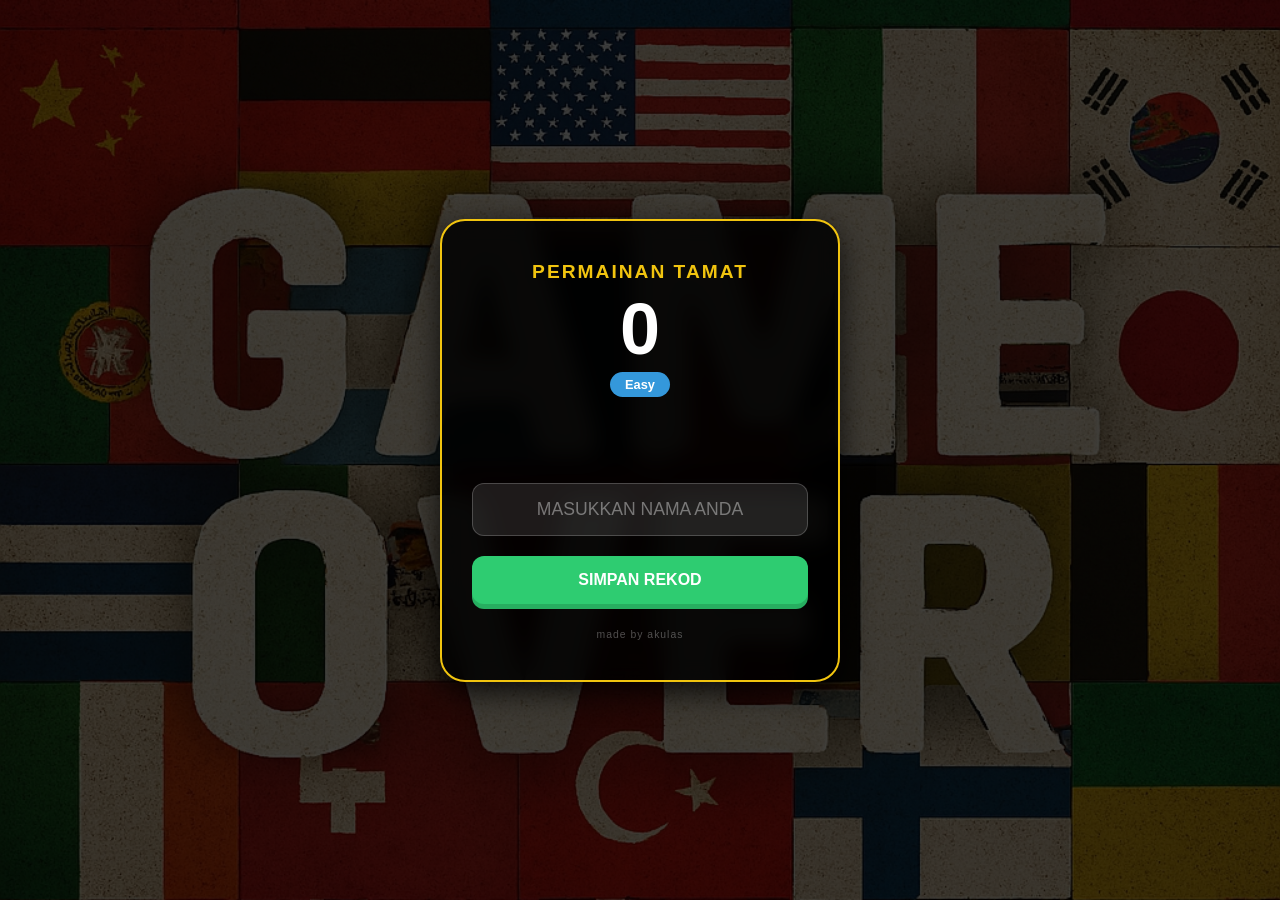
==== gameover.html @ bc691f56 "Add files via upload" ====
<!DOCTYPE html>
<html lang="en">
<head>
  <meta charset="UTF-8">
  <meta name="viewport" content="width=device-width, initial-scale=1.0">
  <title>GAME OVER - GAME BENDERA</title>
  <style>
    * { box-sizing: border-box; font-family: 'Segoe UI', sans-serif; }
    
    body {
      margin: 0;
      /* UPDATE: Menggunakan gameover.jpg dengan overlay gelap */
      background: linear-gradient(rgba(0, 0, 0, 0.75), rgba(0, 0, 0, 0.75)), url('gameover.jpg');
      background-size: cover;
      background-position: center;
      background-attachment: fixed;
      color: white;
      display: flex;
      justify-content: center;
      align-items: center;
      min-height: 100vh;
      padding: 20px;
    }

    .result-card {
      background: rgba(0, 0, 0, 0.85);
      padding: 40px 30px;
      border-radius: 25px;
      width: min(100%, 400px);
      text-align: center;
      border: 2px solid #f1c40f;
      box-shadow: 0 10px 30px rgba(0,0,0,0.8);
      backdrop-filter: blur(10px);
      animation: slideUp 0.6s ease-out;
    }

    @keyframes slideUp {
      from { transform: translateY(30px); opacity: 0; }
      to { transform: translateY(0); opacity: 1; }
    }

    h1 { color: #f1c40f; margin: 0; font-size: 1.2rem; letter-spacing: 2px; }
    .final-score { font-size: 4.5rem; font-weight: 800; color: #fff; margin: 5px 0; }
    .level-badge { background: #3498db; padding: 5px 15px; border-radius: 20px; font-size: 0.8rem; font-weight: bold; }
    
    .badge-container {
      display: flex;
      flex-wrap: wrap;
      justify-content: center;
      gap: 8px;
      margin: 25px 0;
      min-height: 40px;
    }

    /* POLISH: Animasi Pop-In untuk Lencana */
    .b-tag {
      background: rgba(241, 196, 15, 0.15);
      color: #f1c40f;
      border: 1px solid #f1c40f;
      padding: 6px 12px;
      border-radius: 8px;
      font-size: 0.75rem;
      font-weight: bold;
      animation: popIn 0.5s cubic-bezier(0.175, 0.885, 0.32, 1.275) forwards;
      opacity: 0;
    }

    @keyframes popIn {
      0% { transform: scale(0); opacity: 0; }
      80% { transform: scale(1.1); }
      100% { transform: scale(1); opacity: 1; }
    }

    /* POLISH: Auto-Uppercase untuk Input */
    input#playerName {
      width: 100%;
      padding: 15px;
      background: rgba(255,255,255,0.1);
      border: 1px solid rgba(255,255,255,0.2);
      border-radius: 12px;
      color: white;
      font-size: 1.1rem;
      text-align: center;
      margin-bottom: 20px;
      outline: none;
      text-transform: uppercase; /* Nama sentiasa nampak huruf besar */
    }

    input#playerName::placeholder { text-transform: none; color: rgba(255,255,255,0.4); }
    input#playerName:focus { border-color: #f1c40f; background: rgba(255,255,255,0.15); }

    .btn-submit {
      width: 100%;
      padding: 15px;
      background: #2ecc71;
      color: white;
      border: none;
      border-radius: 12px;
      font-size: 1rem;
      font-weight: bold;
      cursor: pointer;
      box-shadow: 0 5px 0 #27ae60;
      transition: 0.2s;
    }

    .btn-submit:active { transform: translateY(3px); box-shadow: 0 2px 0 #27ae60; }
    .btn-submit:disabled { background: #7f8c8d; box-shadow: none; cursor: not-allowed; }

    .made-by { margin-top: 25px; font-size: 0.65rem; color: rgba(255,255,255,0.3); letter-spacing: 1px; }
  </style>
</head>
<body>

<div class="result-card">
  <h1>PERMAINAN TAMAT</h1>
  <div class="final-score" id="s">0</div>
  <span class="level-badge" id="l">-</span>

  <div class="badge-container" id="bc"></div>

  <input type="text" id="playerName" placeholder="MASUKKAN NAMA ANDA" maxlength="15">
  <button onclick="save()" id="b" class="btn-submit">SIMPAN REKOD</button>
  
  <div class="made-by">made by akulas</div>
</div>

<script>
  const SCRIPT_URL = "https://script.google.com/macros/s/AKfycby-ozjZ9uz-k9ERJipqW0K3J5_aBjvqEZAr45m9IBnOyN7CYlLAOT71foBwFIIyp64b/exec";
  
  const score = localStorage.getItem('lastScore') || 0;
  const level = localStorage.getItem('lastLevel') || 'Easy';
  const badges = localStorage.getItem('lastBadges') || '';

  document.getElementById('s').textContent = score;
  document.getElementById('l').textContent = level;

  if(badges) {
    const bList = badges.split(',');
    const container = document.getElementById('bc');
    container.innerHTML = "";
    
    // Memberi delay sedikit pada setiap lencana supaya efek pop-in nampak satu per satu
    bList.forEach((badgeName, index) => {
      const span = document.createElement('span');
      span.className = 'b-tag';
      span.style.animationDelay = (index * 0.1) + "s";
      span.textContent = "🏆 " + badgeName.trim();
      container.appendChild(span);
    });
  }

  async function save() {
    const inputName = document.getElementById('playerName').value.trim();
    const name = inputName.toUpperCase() || "PEMAIN MISTERI";
    const btn = document.getElementById('b');
    
    btn.disabled = true;
    btn.textContent = "SEDANG MENYIMPAN...";

    try {
      await fetch(SCRIPT_URL, {
        method: 'POST',
        mode: 'no-cors',
        body: JSON.stringify({ name, score, level, badges })
      });
      localStorage.removeItem('lastScore');
      localStorage.removeItem('lastLevel');
      localStorage.removeItem('lastBadges');
      location.href = 'index.html';
    } catch (e) {
      location.href = 'index.html';
    }
  }
</script>
</body>
</html>
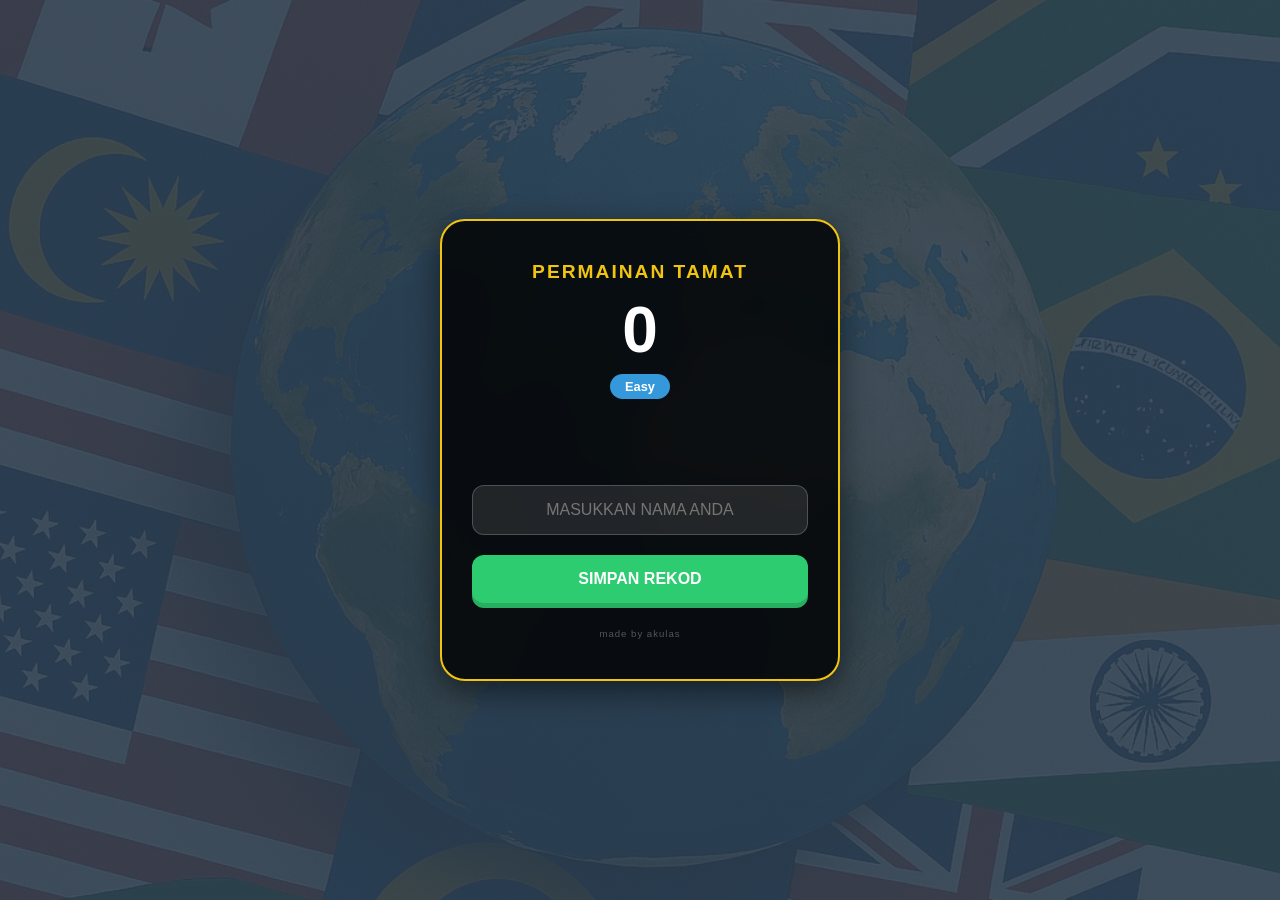
==== commit 5ac0ff47: "Add files via upload" ====
--- a/gameover.html
+++ b/gameover.html
@@ -5,15 +5,12 @@
   <meta name="viewport" content="width=device-width, initial-scale=1.0">
   <title>GAME OVER - GAME BENDERA</title>
   <style>
-    * { box-sizing: border-box; font-family: 'Segoe UI', sans-serif; }
-    
+    * { box-sizing: border-box; font-family: 'Segoe UI', sans-serif; -webkit-tap-highlight-color: transparent; }
     body {
       margin: 0;
-      /* UPDATE: Menggunakan gameover.jpg dengan overlay gelap */
-      background: linear-gradient(rgba(0, 0, 0, 0.75), rgba(0, 0, 0, 0.75)), url('gameover.jpg');
+      background: linear-gradient(rgba(44, 62, 80, 0.9), rgba(44, 62, 80, 0.9)), url('flags.jpg');
       background-size: cover;
       background-position: center;
-      background-attachment: fixed;
       color: white;
       display: flex;
       justify-content: center;
@@ -21,26 +18,18 @@
       min-height: 100vh;
       padding: 20px;
     }
-
     .result-card {
-      background: rgba(0, 0, 0, 0.85);
+      background: rgba(0, 0, 0, 0.8);
       padding: 40px 30px;
       border-radius: 25px;
       width: min(100%, 400px);
       text-align: center;
       border: 2px solid #f1c40f;
-      box-shadow: 0 10px 30px rgba(0,0,0,0.8);
+      box-shadow: 0 10px 30px rgba(0,0,0,0.5);
       backdrop-filter: blur(10px);
-      animation: slideUp 0.6s ease-out;
     }
-
-    @keyframes slideUp {
-      from { transform: translateY(30px); opacity: 0; }
-      to { transform: translateY(0); opacity: 1; }
-    }
-
     h1 { color: #f1c40f; margin: 0; font-size: 1.2rem; letter-spacing: 2px; }
-    .final-score { font-size: 4.5rem; font-weight: 800; color: #fff; margin: 5px 0; }
+    .final-score { font-size: 4rem; font-weight: 800; color: #fff; margin: 10px 0; }
     .level-badge { background: #3498db; padding: 5px 15px; border-radius: 20px; font-size: 0.8rem; font-weight: bold; }
     
     .badge-container {
@@ -51,27 +40,16 @@
       margin: 25px 0;
       min-height: 40px;
     }
-
-    /* POLISH: Animasi Pop-In untuk Lencana */
     .b-tag {
       background: rgba(241, 196, 15, 0.15);
       color: #f1c40f;
       border: 1px solid #f1c40f;
-      padding: 6px 12px;
+      padding: 4px 10px;
       border-radius: 8px;
-      font-size: 0.75rem;
+      font-size: 0.7rem;
       font-weight: bold;
-      animation: popIn 0.5s cubic-bezier(0.175, 0.885, 0.32, 1.275) forwards;
-      opacity: 0;
     }
 
-    @keyframes popIn {
-      0% { transform: scale(0); opacity: 0; }
-      80% { transform: scale(1.1); }
-      100% { transform: scale(1); opacity: 1; }
-    }
-
-    /* POLISH: Auto-Uppercase untuk Input */
     input#playerName {
       width: 100%;
       padding: 15px;
@@ -79,14 +57,11 @@
       border: 1px solid rgba(255,255,255,0.2);
       border-radius: 12px;
       color: white;
-      font-size: 1.1rem;
+      font-size: 1rem;
       text-align: center;
       margin-bottom: 20px;
       outline: none;
-      text-transform: uppercase; /* Nama sentiasa nampak huruf besar */
     }
-
-    input#playerName::placeholder { text-transform: none; color: rgba(255,255,255,0.4); }
     input#playerName:focus { border-color: #f1c40f; background: rgba(255,255,255,0.15); }
 
     .btn-submit {
@@ -102,11 +77,10 @@
       box-shadow: 0 5px 0 #27ae60;
       transition: 0.2s;
     }
-
     .btn-submit:active { transform: translateY(3px); box-shadow: 0 2px 0 #27ae60; }
     .btn-submit:disabled { background: #7f8c8d; box-shadow: none; cursor: not-allowed; }
 
-    .made-by { margin-top: 25px; font-size: 0.65rem; color: rgba(255,255,255,0.3); letter-spacing: 1px; }
+    .made-by { margin-top: 25px; font-size: 0.6rem; color: rgba(255,255,255,0.3); letter-spacing: 1px; }
   </style>
 </head>
 <body>
@@ -125,50 +99,62 @@
 </div>
 
 <script>
-  const SCRIPT_URL = "https://script.google.com/macros/s/AKfycby-ozjZ9uz-k9ERJipqW0K3J5_aBjvqEZAr45m9IBnOyN7CYlLAOT71foBwFIIyp64b/exec";
+  // URL BARU V1.0.1 - Dah disahkan berfungsi
+  const SCRIPT_URL = "https://script.google.com/macros/s/AKfycbxRn-tXv1AmOeXuKnjxuqmtPdG0prMgzw2fPAa8IhLHz6glzpIdtN2tToB0TOs4Wz_V/exec";
   
+  // Ambil data dari permainan sebelum ini
   const score = localStorage.getItem('lastScore') || 0;
   const level = localStorage.getItem('lastLevel') || 'Easy';
   const badges = localStorage.getItem('lastBadges') || '';
 
+  // Papar data pada skrin
   document.getElementById('s').textContent = score;
   document.getElementById('l').textContent = level;
 
+  // Papar lencana yang berjaya di-unlock pusingan ini
   if(badges) {
-    const bList = badges.split(',');
-    const container = document.getElementById('bc');
-    container.innerHTML = "";
-    
-    // Memberi delay sedikit pada setiap lencana supaya efek pop-in nampak satu per satu
-    bList.forEach((badgeName, index) => {
-      const span = document.createElement('span');
-      span.className = 'b-tag';
-      span.style.animationDelay = (index * 0.1) + "s";
-      span.textContent = "🏆 " + badgeName.trim();
-      container.appendChild(span);
-    });
+    document.getElementById('bc').innerHTML = badges.split(',')
+      .map(b => b.trim())
+      .filter(b => b !== "")
+      .map(b => `<span class="b-tag">⭐ ${b}</span>`)
+      .join('');
   }
 
   async function save() {
-    const inputName = document.getElementById('playerName').value.trim();
-    const name = inputName.toUpperCase() || "PEMAIN MISTERI";
+    const nameInput = document.getElementById('playerName').value.trim();
+    const name = nameInput || "Pemain Misteri";
     const btn = document.getElementById('b');
     
+    // Elakkan double click
     btn.disabled = true;
     btn.textContent = "SEDANG MENYIMPAN...";
 
+    // Data yang dihantar ke Google Sheets
+    const dataToSend = { 
+      nama: name, 
+      skor: score, 
+      level: level, 
+      badges: badges 
+    };
+
     try {
+      // Hantar data ke Google Apps Script
       await fetch(SCRIPT_URL, {
         method: 'POST',
         mode: 'no-cors',
-        body: JSON.stringify({ name, score, level, badges })
+        headers: { 'Content-Type': 'application/json' },
+        body: JSON.stringify(dataToSend)
       });
-      localStorage.removeItem('lastScore');
-      localStorage.removeItem('lastLevel');
-      localStorage.removeItem('lastBadges');
-      location.href = 'index.html';
+      
+      // Beri masa sikit untuk server proses (1.5 saat)
+      setTimeout(() => {
+        location.href = 'hall.html';
+      }, 1500);
+
     } catch (e) {
-      location.href = 'index.html';
+      console.error("Gagal simpan:", e);
+      // Kalau error pun, hantar ke hall.html supaya pemain tak sangkut
+      location.href = 'hall.html';
     }
   }
 </script>
